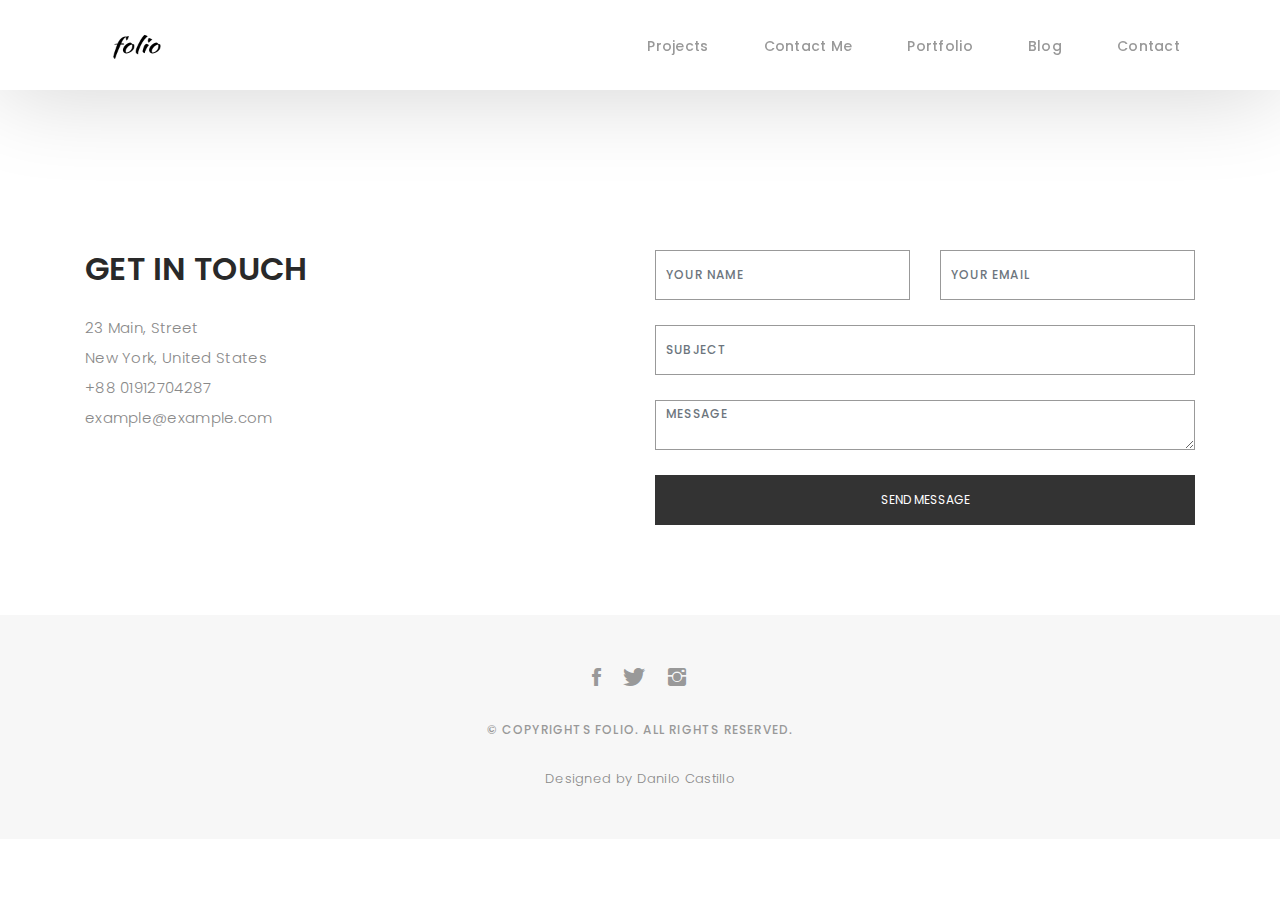
==== Contact.html @ a129fe92 "update 03092020" ====
<!DOCTYPE html>
<html lang="en">

<head>
  <meta charset="utf-8">
  <meta content="width=device-width, initial-scale=1.0" name="viewport">

  <title>Contact Me</title>
  <meta content="" name="keywords">
  <meta content="" name="description">

  <!-- Google Fonts -->
  <link href="https://fonts.googleapis.com/css?family=Poppins:300,300i,400,400i,500,500i,600,600i,700,700i|Playfair+Display:400,400i,700,700i,900,900i" rel="stylesheet">

  <!-- Bootstrap CSS File -->
  <link href="lib/bootstrap/css/bootstrap.min.css" rel="stylesheet">

  <!-- Libraries CSS Files -->
  <link href="lib/ionicons/css/ionicons.min.css" rel="stylesheet">
  <link href="lib/owlcarousel/assets/owl.carousel.min.css" rel="stylesheet">
  <link href="lib/magnific-popup/magnific-popup.css" rel="stylesheet">
  <link href="lib/hover/hover.min.css" rel="stylesheet">

  <!-- Main Stylesheet File -->
  <link href="css/style.css" rel="stylesheet">

  <!-- Responsive css -->
  <link href="css/responsive.css" rel="stylesheet">

  <!-- Favicon -->
  <link rel="shortcut icon" href="images/favicon.png">

  <!-- =======================================================
    Theme Name: Folio
    Theme URL: https://bootstrapmade.com/folio-bootstrap-portfolio-template/
    Author: BootstrapMade.com
    Author URL: https://bootstrapmade.com
  ======================================================= -->
</head>

<body>

  <!-- start section navbar -->
  <nav id="main-nav" >
    <div class="row">
      <div class="container">

        <div class="logo">
          <a href="index.html"><img src="images/logo.png" alt="logo"></a>
        </div>

        <div class="responsive"><i data-icon="m" class="ion-navicon-round"></i></div>

        <ul class="nav-menu list-unstyled">
          <li><a href="Projects.html" class="smoothScroll">Projects</a></li>
          <li><a href="Contact.html" class="smoothScroll">Contact Me</a></li>
          <li><a href="#portfolio" class="smoothScroll">Portfolio</a></li>
          <li><a href="#journal" class="smoothScroll">Blog</a></li>
          <li><a href="#contact" class="smoothScroll">Contact</a></li>
        </ul>

      </div>
    </div>
  </nav>
  <!-- End section navbar -->


  <!-- 
  <div id="header" class="home">

    <div class="container">
      <div class="header-content">
        <h1>I'M <span class="typed"></span></h1>
        <p>Data Scientist, BI-Consultant </p>

        <ul class="list-unstyled list-social">
          <li><a href="https://www.facebook.com/ImDannyDunne" target="_blank"> <i class="ion-social-facebook"></i></a></li>
          <li><a href="https://www.instagram.com/imdannydunne/?hl=es-la" target="_blank"><i class="ion-social-instagram"></i></a></li>
          <li><a href="#"><i class="ion-social-twitter"></i></a></li>

        </ul>
      </div>
    </div>
  </div>

  
  <div id="about" class="paddsection">
    <div class="container">
      <div class="row justify-content-between">

        <div class="col-lg-4 ">
          <div class="div-img-bg">
            <div class="about-img">
              <img src="images/me.jpg" class="img-responsive" alt="me">
            </div>
          </div>
        </div>

        <div class="col-lg-7">
          <div class="about-descr">

            <p class="p-heading">im a ux /ui designer austin based who loves clean, simple & unique design. i also enjoy crafting brand identities, icons, & ilustration work. </p>
            <p class="separator">To an English person, it will seem like simplified English, as a skeptical Cambridge friend of mine told me what Occidental is. The European languages are members of the same family.English person.</p>

          </div>

        </div>
      </div>
    </div>
  </div>
   end section about us -->

  <!-- start sectoion contact -->
  <div id="contact" class="paddsection" style="padding-top: 250px;">
    <div class="container">
      <div class="contact-block1">
        <div class="row">

          <div class="col-lg-6">
            <div class="contact-contact">

              <h2 class="mb-30">GET IN TOUCH</h2>

              <ul class="contact-details">
                <li><span>23 Main, Street</span></li>
                <li><span>New York, United States</span></li>
                <li><span>+88 01912704287</span></li>
                <li><span>example@example.com</span></li>
              </ul>

            </div>
          </div>

          <div class="col-lg-6">
            <form action="" method="post" role="form" class="contactForm">
              <div class="row">

                <div id="sendmessage">Your message has been sent. Thank you!</div>
                <div id="errormessage"></div>

                <div class="col-lg-6">
                  <div class="form-group contact-block1">
                    <input type="text" name="name" class="form-control" id="name" placeholder="Your Name" data-rule="minlen:4" data-msg="Please enter at least 4 chars" />
                    <div class="validation"></div>
                  </div>
                </div>

                <div class="col-lg-6">
                  <div class="form-group">
                    <input type="email" class="form-control" name="email" id="email" placeholder="Your Email" data-rule="email" data-msg="Please enter a valid email" />
                    <div class="validation"></div>
                  </div>
                </div>

                <div class="col-lg-12">
                  <div class="form-group">
                    <input type="text" class="form-control" name="subject" id="subject" placeholder="Subject" data-rule="minlen:4" data-msg="Please enter at least 8 chars of subject" />
                    <div class="validation"></div>
                  </div>
                </div>

                <div class="col-lg-12">
                  <div class="form-group">
                    <textarea class="form-control" name="message" rows="12" data-rule="required" data-msg="Please write something for us" placeholder="Message"></textarea>
                    <div class="validation"></div>
                  </div>
                </div>

                <div class="col-lg-12">
                  <input type="submit" class="btn btn-defeault btn-send" value="Send message">
                </div>

              </div>
            </form>
          </div>
        </div>
      </div>
    </div>
  </div>






  <!-- start section footer -->
  <div id="footer" class="text-center">
    <div class="container">
      <div class="socials-media text-center">

        <ul class="list-unstyled">
          <li><a href="#"><i class="ion-social-facebook"></i></a></li>
          <li><a href="#"><i class="ion-social-twitter"></i></a></li>
          <li><a href="#"><i class="ion-social-instagram"></i></a></li>
        </ul>

      </div>

      <p>&copy; Copyrights Folio. All rights reserved.</p>

      <div class="credits">
        <!--
          All the links in the footer should remain intact.
          You can delete the links only if you purchased the pro version.
          Licensing information: https://bootstrapmade.com/license/
          Purchase the pro version with working PHP/AJAX contact form: https://bootstrapmade.com/buy/?theme=Folio
        -->
        Designed by Danilo Castillo
      </div>

    </div>
  </div>
  <!-- End section footer -->

  <!-- JavaScript Libraries -->
  <script src="lib/jquery/jquery.min.js"></script>
  <script src="lib/jquery/jquery-migrate.min.js"></script>
  <script src="lib/bootstrap/js/bootstrap.bundle.min.js"></script>
  <script src="lib/typed/typed.js"></script>
  <script src="lib/owlcarousel/owl.carousel.min.js"></script>
  <script src="lib/magnific-popup/magnific-popup.min.js"></script>
  <script src="lib/isotope/isotope.pkgd.min.js"></script>

  <!-- Contact Form JavaScript File -->
  <script src="contactform/contactform.js"></script>

  <!-- Template Main Javascript File -->
  <script src="js/main.js"></script>

</body>

</html>
---- css/style.css ----
/*
  Theme Name: Folio
  Theme URL: https://bootstrapmade.com/folio-bootstrap-portfolio-template/
  Author: BootstrapMade.com
  Author URL: https://bootstrapmade.com
*/

/*  General Styling
/*-----------------------------------------------------------------------------------*/

body {
  background: #ffffff;
  color: #898989;
  font-family: 'Poppins', helvetica;
  font-size: 15px;
  font-weight: 300;
  line-height: 20px;
  letter-spacing: 0.02em;
  overflow-x: hidden;
  margin: 0 auto;
  padding: 0;
  -moz-box-sizing: border-box;
  -ms-box-sizing: border-box;
  -o-box-sizing: border-box;
  -webkit-box-sizing: border-box;
  box-sizing: border-box;
}

h1, h2, h3, h4, h5, h6 {
  margin: 0;
}

h2 {
  color: #292929;
  font-weight: 600;
}

h4 {
  color: #292929;
  font-size: 14px;
  font-weight: 600;
}

a {
  color: #292929;
  text-decoration: none !important;
  -moz-transition: all 0.5s ease-in-out 0s;
  -ms-transition: all 0.5s ease-in-out 0s;
  -o-transition: all 0.5s ease-in-out 0s;
  -webkit-transition: all 0.5s ease-in-out 0s;
  transition: all 0.5s ease-in-out 0s;
}

a:hover {
  -moz-transition: all 0.5s ease-in-out 0s;
  -ms-transition: all 0.5s ease-in-out 0s;
  -o-transition: all 0.5s ease-in-out 0s;
  -webkit-transition: all 0.5s ease-in-out 0s;
  transition: all 0.5s ease-in-out 0s;
}

a:hover, a:focus {
  color: #b8a07e;
  text-decoration: underline;
}

nav ul li a {
  padding: 2px 0 0 0;
  position: relative;
  display: block;
  font-size: 12px;
  color: #999999;
  letter-spacing: 0.1em;
  font-weight: 500;
  line-height: 14px;
  text-transform: uppercase;
  -moz-transition: all 0.5s ease-in-out 0s;
  -ms-transition: all 0.5s ease-in-out 0s;
  -o-transition: all 0.5s ease-in-out 0s;
  -webkit-transition: all 0.5s ease-in-out 0s;
  transition: all 0.5s ease-in-out 0s;
}

p {
  margin: 25px 0;
  padding: 0;
  font-size: 15px;
  color: #999999;
  line-height: 28px;
}

::-moz-selection {
  background: #b8a07e;
  color: #fff;
}

::selection {
  background: #b8a07e;
  color: #fff;
}

.btn {
  background: #333;
  border: medium none;
  border-radius: 0;
  color: #fff;
  font-size: 12px;
  height: 50px;
  line-height: 50px;
  padding: 0 30px;
  text-transform: uppercase;
}

.btn:hover, .btn:focus {
  color: #fff;
}

.padDiv {
  padding: 30px 20px;
}

.section-title {
  margin-bottom: 70px;
}

.section-title h2 {
  font-size: 25px;
  letter-spacing: 2px;
  text-transform: uppercase;
}

.form-control {
  background-color: transparent;
  border: 1px solid #999;
  border-radius: 0;
  color: #999999;
  font-size: 12px;
  font-weight: 500;
  height: 50px;
  letter-spacing: 0.1em;
  padding-left: 10px;
  margin: 0 0 25px 0;
  line-height: 14px;
  text-transform: uppercase;
}

.form-control:focus {
  box-shadow: none;
  outline: 0 none;
}

.paddsection {
  padding-top: 90px;
  padding-bottom: 90px;
}

.paddsections {
  padding-top: 90px;
  padding-bottom: 90px !important;
}

.hvr-shutter-in-horizontal::before {
  background: #333;
}

.hvr-shutter-in-horizontal:hover {
  background: #b8a07e;
}

.mb-30 {
  margin-bottom: 30px;
}

/*-----------------------------------------------------------------------------------*/
/*  Navbar Top
/*-----------------------------------------------------------------------------------*/

nav {
  position: fixed;
  background: #fff;
  z-index: 1000;
  width: 100%;
  padding: 20px;
  display: relative;
  -webkit-box-shadow: 0px 2px 92px 0px rgba(0, 0, 0, 0.18);
  -moz-box-shadow: 0px 2px 92px 0px rgba(0, 0, 0, 0.18);
  box-shadow: 0px 2px 92px 0px rgba(0, 0, 0, 0.18);
}

.nav-menu {
  float: right;
  line-height: 32px;
  margin-bottom: 0;
  padding-top: 16px;
}

nav ul li {
  float: left;
  margin-right: 15px;
  font-family: 'Poppins', sans-serif;
  font-size: 14px;
  margin-left: 40px;
}

nav ul li a {
  padding: 2px 0 0 0;
  position: relative;
  display: block;
  font-size: 14px;
  color: #999999;
  font-family: 'Poppins', helvetica;
  font-weight: 500;
  line-height: 16px;
  text-transform: uppercase;
  letter-spacing: 0.02em;
  text-transform: capitalize;
}

.logo {
  float: left;
}

.logo img {
  width: 100px;
  height: 50px;
}

.responsive {
  display: none;
  font-size: 23px;
}

.active {
  color: #afafaf;
}

/*----------------------------------------------------------------------------------*/
/*  Header
/*-----------------------------------------------------------------------------------*/

#header {
  background: url("../images/home-bg2.jpg") repeat scroll center center / cover;
  height: 100vh;
  width: 100%;
}


#header .header-content {
  height: 100vh;
  text-align: left;
  width: 100%;
  display: flex;
  justify-content: center;
  flex-direction: column;
}

.header-content h1 {
  font-size: 40px;
  font-weight: 700;
  margin-bottom: 10px;
  text-transform: uppercase;
  color: #fff;
}

.header-content p {
  font-size: 13px;
  letter-spacing: 5px;
  margin-top: 0;
  margin-bottom: 30px;
  text-transform: capitalize;
  color: #fff;
  font-weight: 500;
}

.header-content .list-social li {
  float: left;
  margin-right: 20px;
}

.header-content .list-social li i {
  color: #fff;
  font-size: 15px;
}

/*-----------------------------------------------------------------------------------*/
/*  Aout-us
/*-----------------------------------------------------------------------------------*/

#about {
  width: 100%;
  height: auto;
  background: #f7f7f7;
  padding-top: 190px;
}

#about .div-img-bg {
  padding-bottom: 30px;
  border: 20px solid #b8a07e;
}

#about .div-img-bg .about-img img {
  width: 100%;
  box-shadow: 0px 0px 85px 0px rgba(0, 0, 0, 0.14);
  margin-top: -60px;
  margin-left: 40px;
  height: 400px;
  object-fit: cover;
}

#about .about-descr .p-heading {
  font-family: 'Playfair Display', serif;
  font-size: 28px;
  text-align: left;
}

#about .about-descr .separator {
  max-width: 80%;
  margin-bottom: 0;
  text-align: left;
}

/*-----------------------------------------------------------------------------------*/
/*   Services
/*-----------------------------------------------------------------------------------*/

#services {
  background: #f7f7f7;
  position: relative;
  padding-bottom: 80px;
}

.owl-item {
  float: left;
}
.services-block span {
  margin: 10px 0;
  position: relative;
  font-size: 13px;
  color: #292929;
  letter-spacing: 0.1em;
  font-weight: 500;
  text-transform: uppercase;
  display: block;
}

.services-block .separator {
  margin: 0;
  font-size: 13px;
  line-height: 22px;
}

.services-block i {
  font-size: 44px;
  color: #b8a07e;
  line-height: 44px;
}


.services-carousel  .owl-stage-outer {
  overflow: hidden;
}

.services-carousel .owl-dots {
  margin-top: 5px;
  text-align: center;
}

.services-carousel .owl-dot {
  display: inline-block;
  margin: 0 5px;
  width: 12px !important;
  height: 12px !important;
  border-radius: 50%;
  border: 0;
  padding: 0 !important;
  background-color: #ddd;
  cursor: pointer;
}

.services-carousel .owl-dot.active {
  background-color: #b8a07e;
}

.owl-nav {
  display: none;
}


/*-----------------------------------------------------------------------------------*/
/*  Portfolio
/*-----------------------------------------------------------------------------------*/

#portfolio {
  position: relative;
  padding-bottom: 50px;
}

#portfolio .portfolio-list {
  margin-bottom: 50px;
}

#portfolio .portfolio-list .nav {
  display: inline-block;
  margin: 0;
}

#portfolio .portfolio-list .nav li {
  margin: 0 40px 0 0;
  float: left;
  font-size: 14px;
  color: #999999;
  line-height: 16px;
  cursor: pointer;
  font-family: 'Poppins', helvetica;
  font-weight: 500;
  letter-spacing: 0.02em;
  text-transform: capitalize;
  -moz-transition: all 0.5s ease-in-out 0s;
  -ms-transition: all 0.5s ease-in-out 0s;
  -o-transition: all 0.5s ease-in-out 0s;
  -webkit-transition: all 0.5s ease-in-out 0s;
  transition: all 0.5s ease-in-out 0s;
}

#portfolio .portfolio-list .nav li:hover, #portfolio .portfolio-list .nav li.filter-active  {
  color: #b8a07e;
  -moz-transition: all 0.5s ease-in-out 0s;
  -ms-transition: all 0.5s ease-in-out 0s;
  -o-transition: all 0.5s ease-in-out 0s;
  -webkit-transition: all 0.5s ease-in-out 0s;
  transition: all 0.5s ease-in-out 0s;
}

#portfolio .portfolio-container {
  display: inline-block;
  margin-bottom: 50px;
  width: 100%;
}

.portfolio-thumbnail {
  margin-bottom: 30px;
  overflow: hidden;
  min-height: 260px;
}

.portfolio-thumbnail img {
  max-width: 100%;
}

/*-----------------------------------------------------------------------------------*/
/*  Journal
/*-----------------------------------------------------------------------------------*/

#journal,  #journal-blog {
  height: auto;
  width: 100%;
  background: #f7f7f7;
  padding-bottom: 60px;
  position: relative;
}

#journal-blog {
  background: #fff;
  padding-bottom: 30px;
}

#journal .journal-block {
  display: inline-block;
  height: auto;
  width: 100%;
}

#journal .journal-block .journal-info {
  position: relative;
}

.journal-block .journal-info img {
  max-width: 100%;
}

.journal-block .journal-info .journal-txt {
  padding: 25px 0px;
  position: relative;
}

.journal-block .journal-info .journal-txt h4 a {
  display: block;
  font-size: 19px;
  line-height: 24px;
  margin: 0 0 13px 0;
  font-weight: 500;
  color: #292929;
  -moz-transition: all 0.5s ease-in-out 0s;
  -ms-transition: all 0.5s ease-in-out 0s;
  -o-transition: all 0.5s ease-in-out 0s;
  -webkit-transition: all 0.5s ease-in-out 0s;
  transition: all 0.5s ease-in-out 0s;
}

.journal-block .journal-info .journal-txt h4 a:hover {
  color: #b8a07e;
  -moz-transition: all 0.5s ease-in-out 0s;
  -ms-transition: all 0.5s ease-in-out 0s;
  -o-transition: all 0.5s ease-in-out 0s;
  -webkit-transition: all 0.5s ease-in-out 0s;
  transition: all 0.5s ease-in-out 0s;
}

.journal-block .journal-info .journal-txt p {
  margin: 0;
  font-size: 14px;
  line-height: 24px;
}

/*-----------------------------------------------------------------------------------*/
/*  Contact
/*-----------------------------------------------------------------------------------*/

#contact {
  height: auto;
  width: 100%;
}

.contact-details {
  list-style: none;
  margin: 0;
  padding: 0;
}

.contact-details li {
  padding-bottom: 10px;
}

#contact input, #contact textarea {
  width: 100%;
}


#contact  #sendmessage {
  color: #18d26e;
  border: 1px solid #18d26e;
  display: none;
  text-align: center;
  padding: 15px;
  font-weight: 600;
  margin: 15px;
}

#contact  #errormessage {
  color: red;
  display: none;
  border: 1px solid red;
  text-align: center;
  padding: 15px;
  font-weight: 600;
  margin: 15px;
}

#contact #sendmessage.show, #contact #errormessage.show, #contact .show {
  display: block;
}

#contact .validation {
  color: red;
  display: none;
  margin: 0 0 20px;
  font-weight: 400;
  font-size: 13px;
}

/*-----------------------------------------------------------------------------------*/
/*  Footer
/*-----------------------------------------------------------------------------------*/

#footer {
  background: #f7f7f7;
  padding-top: 50px;
  padding-bottom: 50px;
}

#footer .socials-media {
  width: 100%;
}

#footer .socials-media ul {
  display: inline-block;
  float: none;
  margin: 0 0 20px 0;
}

#footer .socials-media ul li {
  float: left;
  margin-left: 10px;
  margin-right: 10px;
}

#footer .socials-media ul li a {
  font-size: 24px;
  color: #999;
  letter-spacing: 0.1em;
  font-weight: 500;
  background: transparent;
  text-transform: uppercase;
  -moz-transition: all 0.5s ease-in-out 0s;
  -ms-transition: all 0.5s ease-in-out 0s;
  -o-transition: all 0.5s ease-in-out 0s;
  -webkit-transition: all 0.5s ease-in-out 0s;
  transition: all 0.5s ease-in-out 0s;
}

#footer .socials-media ul li a:hover {
  color: #b8a07e;
  -moz-transition: all 0.5s ease-in-out 0s;
  -ms-transition: all 0.5s ease-in-out 0s;
  -o-transition: all 0.5s ease-in-out 0s;
  -webkit-transition: all 0.5s ease-in-out 0s;
  transition: all 0.5s ease-in-out 0s;
}

#footer p {
  font-size: 12px;
  letter-spacing: 0.1em;
  font-weight: 500;
  margin-top: 0;
  text-transform: uppercase;
}

.credits {
  font-size: 13px;
}
---- css/responsive.css ----
/** Width between 1200x to 0
 *  ~~~~~~~~~~~~~~~~~~~~~~~~~~~~~~~~~~~~
 */

@media (min-width: 1200px) {

}

/** Width between 992px to 1199px
 *  ~~~~~~~~~~~~~~~~~~~~~~~~~~~~~~~~~~~~
 */

@media (min-width: 992px) and (max-width: 1199px) {
  
}

/** Width between 768px to 991px
 *  ~~~~~~~~~~~~~~~~~~~~~~~~~~~~~~~~~~~~
 */

@media (min-width: 768px) and (max-width: 991px) {
  /* Navbar */
  nav {
    padding: 10px 15px;
  }
  .nav-menu {
    margin-top: 40px;
    width: 100%;
  }
  .nav-menu li {
    float: none;
    width: 100%;
    text-align: center;
    border-top: 1px solid #f7f7f7;
    line-height: 45px;
    margin-left: 0;
    padding-top: 10px;
    padding-bottom: 10px;
  }
  .responsive {
    float: right;
    padding-top: 15px;
    display: block;
  }
  /* About */
  .head-info .header-content .cmaster h1 {
    font-size: 32px;
  }
  #about .div-img-bg {
    padding: 0;
  }
  #about .div-img-bg .about-img img {
    margin-top: 0%;
    margin-left: calc(0% - 0px);
  }
  #about .about-descr .p-heading {
    font-size: 20px;
  }
  #about .about-descr .separator {
    max-width: 100%;
    margin-bottom: 0;
  }
  /* portfolio */
  #portfolio .portfolio-list .nav li {
    float: none;
    margin: 20px;
    display: inline-block;
  }
  /* journal */
  #journal .journal-block .journal-info {
    margin-bottom: 30px;
  }
  /* Contact */
  .contact-contact {
    margin-bottom: 30px;
  }
  /* Footer */
  #footer .socials-media ul li {
    margin-right: 0;
    margin-left: 0;
    float: none;
    display: inline-block;
  }
}

/** Width between 767px to 0
 *  ~~~~~~~~~~~~~~~~~~~~~~~~~~~~~~~~~~~~
 */

@media (max-width: 767px) {
  /* Navbar */
  nav {
    padding: 20px 15px;
  }
  .nav-menu {
    margin-top: 40px;
    display: relative;
    float: none;
    width: 100%;
  }
  .nav-menu li {
    float: left;
    width: 100%;
    text-align: center;
    border-top: 1px solid #f7f7f7;
    line-height: 45px;
    margin-left: 0;
    padding-top: 10px;
    padding-bottom: 10px;
  }
  .responsive {
    float: right;
    padding-top: 15px;
    display: block;
  }
  /* About */
  .head-info .header-content h1 {
    font-size: 32px;
  }
  #about .div-img-bg {
    padding: 0;
  }
  #about .div-img-bg .about-img img {
    margin-top: 0%;
    margin-left: calc(0% - 0px);
  }
  #about .about-descr .p-heading {
    font-size: 20px;
  }
  #about .about-descr .separator {
    max-width: 100%;
    margin-bottom: 0;
  }
  /* portfolio */
  #portfolio .portfolio-list .nav li {
    float: none;
    margin: 20px;
    display: inline-block;
  }
  /* journal */
  #journal .journal-block .journal-info {
    margin-bottom: 30px;
  }
  /* Contact */
  .contact-contact {
    margin-bottom: 30px;
  }
  /* Footer */
  #footer .socials-media ul li {
    margin-right: 0;
    margin-left: 0;
    float: none;
    display: inline-block;
  }
}

/** Width between 600px to 0
 *  ~~~~~~~~~~~~~~~~~~~~~~~~~~~~~~~~~~~~
 */

@media (max-width: 600px) {
  /* Navbar */
  nav {
    padding: 20px 15px;
  }
  .nav-menu {
    margin-top: 40px;
    display: relative;
    float: none;
    width: 100%;
  }
  .nav-menu li {
    float: none;
    width: 100%;
    text-align: center;
    border-top: 1px solid #f7f7f7;
    line-height: 45px;
    margin-left: 0;
    padding-top: 10px;
    padding-bottom: 10px;
  }
  .responsive {
    float: right;
    padding-top: 15px;
    display: block;
  }
  /* About */
  .head-info .header-content h1 {
    font-size: 32px;
  }
  #about .div-img-bg {
    padding: 0;
  }
  #about .div-img-bg .about-img img {
    margin-top: 0%;
    margin-left: calc(0% - 0px);
  }
  #about .about-descr .p-heading {
    font-size: 20px;
  }
  #about .about-descr .separator {
    max-width: 100%;
    margin-bottom: 0;
  }
  /* portfolio */
  #portfolio .portfolio-list .nav li {
    float: none;
    margin: 10px;
    display: inline-block;
  }
  /* journal */
  #journal .journal-block .journal-info {
    margin-bottom: 30px;
  }
  /* Contact */
  .contact-contact {
    margin-bottom: 30px;
  }
  /* Footer */
  #footer .socials-media ul li {
    margin-right: 0;
    margin-left: 0;
    float: none;
    display: inline-block;
  }
}

/** Width between 480px to 0
 *  ~~~~~~~~~~~~~~~~~~~~~~~~~~~~~~~~~~~~
 */

@media (max-width: 480px) {
  /* Navbar */
  nav {
    padding: 20px 15px;
  }
  .nav-menu {
    margin-top: 40px;
    display: relative;
    float: none;
    width: 100%;
  }
  .nav-menu li {
    float: none;
    width: 100%;
    text-align: center;
    border-top: 1px solid #f7f7f7;
    line-height: 45px;
    margin-left: 0;
    padding-top: 10px;
    padding-bottom: 10px;
  }
  .responsive {
    float: right;
    padding-top: 15px;
    display: block;
  }
  /* About */
  .head-info .header-content h1 {
    font-size: 32px;
  }
  #about .div-img-bg {
    padding: 0;
  }
  #about .div-img-bg .about-img img {
    margin-top: 0%;
    margin-left: calc(0% - 0px);
  }
  #about .about-descr .p-heading {
    font-size: 20px;
  }
  #about .about-descr .separator {
    max-width: 100%;
    margin-bottom: 0;
  }
  /* portfolio */
  #portfolio .portfolio-list .nav li {
    float: none;
    margin: 20px;
  }
  /* journal */
  #journal .journal-block .journal-info {
    margin-bottom: 30px;
  }
  /* Contact */
  .contact-contact {
    margin-bottom: 30px;
  }
  /* Footer */
  #footer .socials-media ul li {
    margin-right: 0;
    margin-left: 0;
    float: none;
    display: inline-block;
  }
}

/** Width between 320px to 0
 *  ~~~~~~~~~~~~~~~~~~~~~~~~~~~~~~~~~~~~
 */

@media (max-width: 320px) {
  /* Navbar */
  nav {
    padding: 20px 15px;
  }
  .nav-menu {
    margin-top: 40px;
    display: relative;
    float: none;
    width: 100%;
  }
  .nav-menu li {
    float: none;
    width: 100%;
    text-align: center;
    border-top: 1px solid #f7f7f7;
    line-height: 45px;
    margin-left: 0;
    padding-top: 10px;
    padding-bottom: 10px;
  }
  .responsive {
    float: right;
    padding-top: 15px;
    display: block;
  }
  /* About */
  .head-info .header-content h1 {
    font-size: 32px;
  }
  #about .div-img-bg {
    padding: 0;
  }
  #about .div-img-bg .about-img img {
    margin-top: 0%;
    margin-left: calc(0% - 0px);
  }
  #about .about-descr .p-heading {
    font-size: 20px;
  }
  #about .about-descr .separator {
    max-width: 100%;
    margin-bottom: 0;
  }
  /* portfolio */
  #portfolio .portfolio-list .nav li {
    float: none;
    margin: 20px;
  }
  /* journal */
  #journal .journal-block .journal-info {
    margin-bottom: 30px;
  }
  /* Contact */
  .contact-contact {
    margin-bottom: 30px;
  }
  /* Footer */
  #footer .socials-media ul li {
    margin-right: 0;
    margin-left: 0;
    float: none;
    display: inline-block;
  }
  /* Single page */
  .entry-comments-body span {
    display: inline-block;
    margin-right: 0;
  }
}
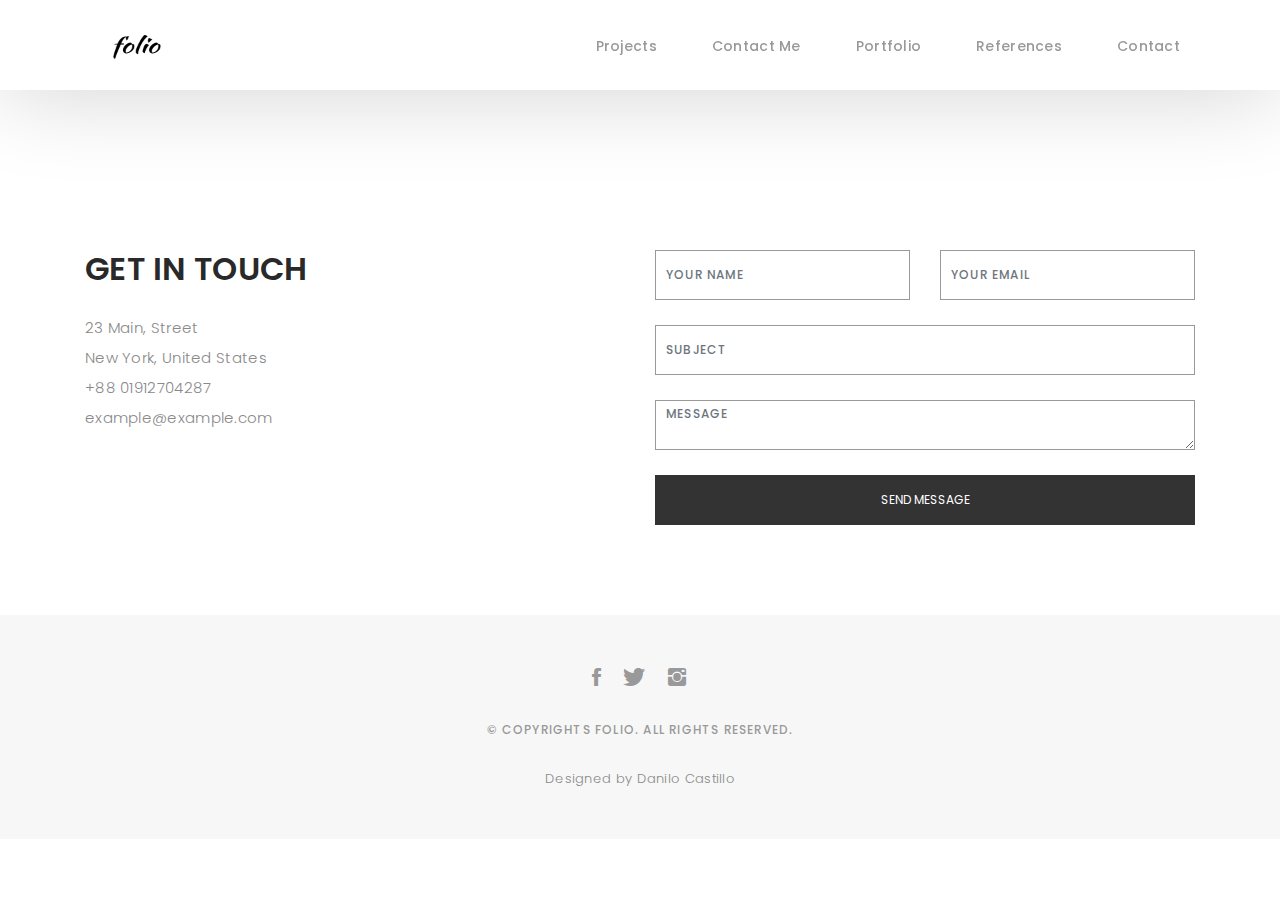
==== commit c1845414: "update 1 03092020" ====
--- a/Contact.html
+++ b/Contact.html
@@ -55,7 +55,7 @@
           <li><a href="Projects.html" class="smoothScroll">Projects</a></li>
           <li><a href="Contact.html" class="smoothScroll">Contact Me</a></li>
           <li><a href="#portfolio" class="smoothScroll">Portfolio</a></li>
-          <li><a href="#journal" class="smoothScroll">Blog</a></li>
+          <li><a href="references.html" class="smoothScroll">References</a></li>
           <li><a href="#contact" class="smoothScroll">Contact</a></li>
         </ul>
 
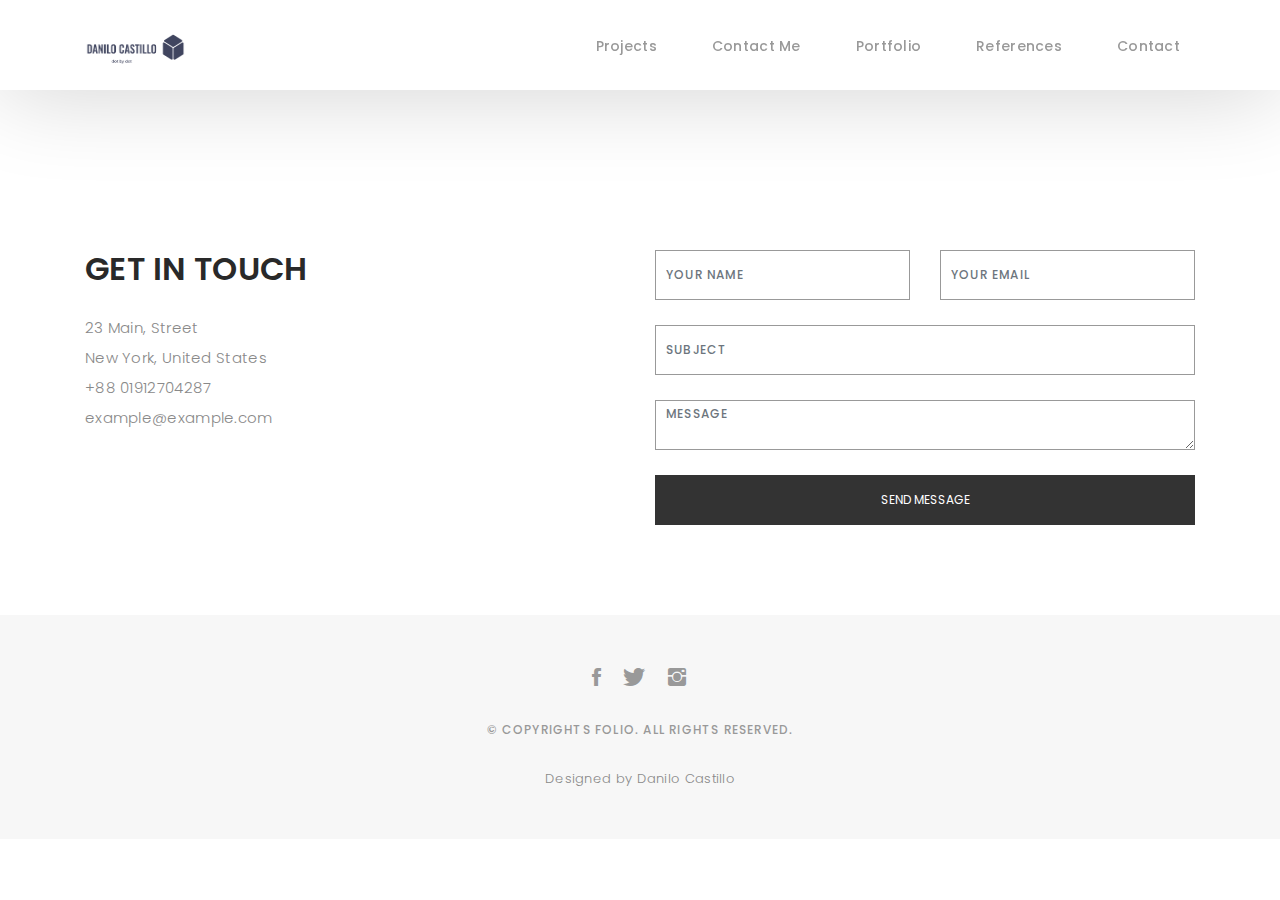
==== commit 8cc4ba29: "update 2 03092020" ====
--- a/Contact.html
+++ b/Contact.html
@@ -46,7 +46,7 @@
       <div class="container">
 
         <div class="logo">
-          <a href="index.html"><img src="images/logo.png" alt="logo"></a>
+          <a href="index.html"><img src="images/logo2.png" alt="logo"></a>
         </div>
 
         <div class="responsive"><i data-icon="m" class="ion-navicon-round"></i></div>
--- a/css/style.css
+++ b/css/style.css
@@ -284,7 +284,7 @@
 }
 
 /*-----------------------------------------------------------------------------------*/
-/*  Aout-us
+/*  About-us
 /*-----------------------------------------------------------------------------------*/
 
 #about {
@@ -312,12 +312,16 @@
   font-family: 'Playfair Display', serif;
   font-size: 28px;
   text-align: left;
+  list-style-type:circle;
 }
 
 #about .about-descr .separator {
   max-width: 80%;
   margin-bottom: 0;
   text-align: left;
+  list-style-type:circle;
+
+
 }
 
 /*-----------------------------------------------------------------------------------*/
@@ -348,6 +352,7 @@
   margin: 0;
   font-size: 13px;
   line-height: 22px;
+ 
 }
 
 .services-block i {
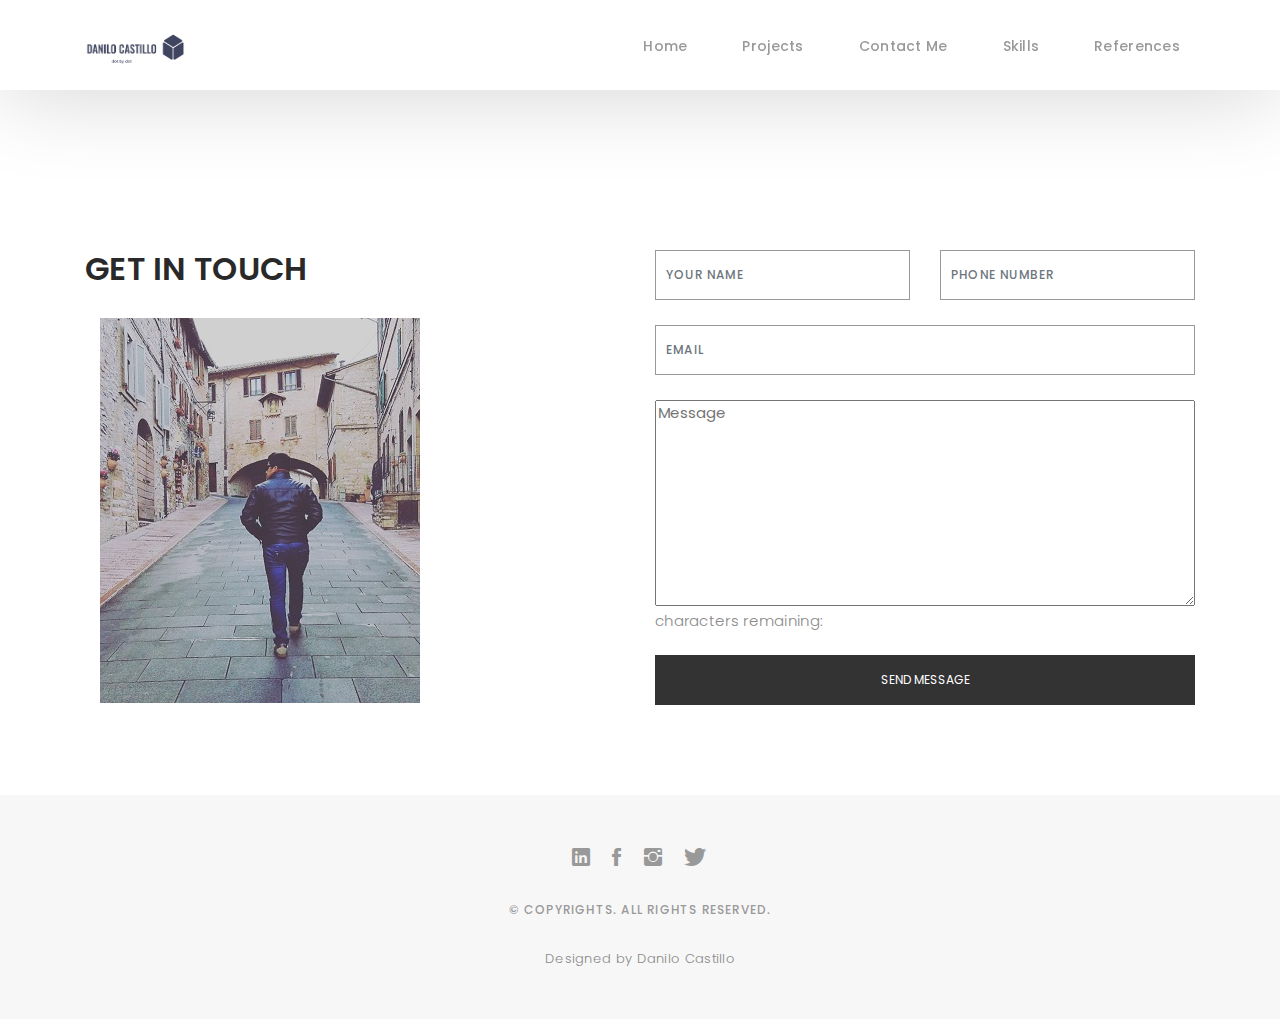
==== commit 51ae157f: "update 4 03092020" ====
--- a/Contact.html
+++ b/Contact.html
@@ -28,7 +28,7 @@
   <link href="css/responsive.css" rel="stylesheet">
 
   <!-- Favicon -->
-  <link rel="shortcut icon" href="images/favicon.png">
+  <link rel="shortcut icon" href="images/favicon2.png">
 
   <!-- =======================================================
     Theme Name: Folio
@@ -52,11 +52,11 @@
         <div class="responsive"><i data-icon="m" class="ion-navicon-round"></i></div>
 
         <ul class="nav-menu list-unstyled">
+          <li><a href="index.html" class="smoothScroll">Home</a></li>
           <li><a href="Projects.html" class="smoothScroll">Projects</a></li>
           <li><a href="Contact.html" class="smoothScroll">Contact Me</a></li>
-          <li><a href="#portfolio" class="smoothScroll">Portfolio</a></li>
+          <li><a href="Skills.html" class="smoothScroll">Skills</a></li>
           <li><a href="references.html" class="smoothScroll">References</a></li>
-          <li><a href="#contact" class="smoothScroll">Contact</a></li>
         </ul>
 
       </div>
@@ -115,17 +115,18 @@
     <div class="container">
       <div class="contact-block1">
         <div class="row">
-
           <div class="col-lg-6">
             <div class="contact-contact">
-
               <h2 class="mb-30">GET IN TOUCH</h2>
-
-              <ul class="contact-details">
-                <li><span>23 Main, Street</span></li>
-                <li><span>New York, United States</span></li>
-                <li><span>+88 01912704287</span></li>
-                <li><span>example@example.com</span></li>
+              <div class="col-lg-4 ">
+                <div class="div-img-bg">
+                  <div class="about-img">
+                    <img src="images/ASIS.jpg" class="img-responsive" alt="me">
+                  </div>
+                </div>
+              </div>
+            
+                          
               </ul>
 
             </div>
@@ -147,22 +148,27 @@
 
                 <div class="col-lg-6">
                   <div class="form-group">
-                    <input type="email" class="form-control" name="email" id="email" placeholder="Your Email" data-rule="email" data-msg="Please enter a valid email" />
+                    <input type="number" class="form-control" name="phone" id="phone" placeholder="Phone Number" data-rule="required" data-msg="Please enter a valid phone number" />
                     <div class="validation"></div>
                   </div>
                 </div>
 
                 <div class="col-lg-12">
                   <div class="form-group">
-                    <input type="text" class="form-control" name="subject" id="subject" placeholder="Subject" data-rule="minlen:4" data-msg="Please enter at least 8 chars of subject" />
+                    <input type="email" class="form-control" name="email" id="email" placeholder="email" data-rule="required" data-msg="Please enter a valid email" />
                     <div class="validation"></div>
                   </div>
                 </div>
 
                 <div class="col-lg-12">
+
                   <div class="form-group">
-                    <textarea class="form-control" name="message" rows="12" data-rule="required" data-msg="Please write something for us" placeholder="Message"></textarea>
-                    <div class="validation"></div>
+                    
+                    <textarea nameclass="form-control" name="message" rows="10" data-rule="required" data-msg="Please write something for us" placeholder="Message" maxlength="150"></textarea>
+                    
+                    <div class="validation"></div>
+                    <label> characters remaining: <span></span>
+                    
                   </div>
                 </div>
 
@@ -179,24 +185,21 @@
   </div>
 
 
-
-
-
-
   <!-- start section footer -->
   <div id="footer" class="text-center">
     <div class="container">
       <div class="socials-media text-center">
 
         <ul class="list-unstyled">
-          <li><a href="#"><i class="ion-social-facebook"></i></a></li>
-          <li><a href="#"><i class="ion-social-twitter"></i></a></li>
-          <li><a href="#"><i class="ion-social-instagram"></i></a></li>
+          <li><a href="https://www.linkedin.com/in/danilo-castillo-060090b3/"target="_blank"><i class="ion-social-linkedin"></i></a></li>
+          <li><a href="https://www.facebook.com/ImDannyDunne" target="_blank"><i class="ion-social-facebook"></i></a></li>
+          <li><a href="https://www.instagram.com/imdannydunne/?hl=es-la" target="_blank"><i class="ion-social-instagram"></i></a></li>
+          <li><a href="https://twitter.com/ImDannyDunne" target="_blank"><i class="ion-social-twitter"></i></a></li>
         </ul>
 
       </div>
 
-      <p>&copy; Copyrights Folio. All rights reserved.</p>
+      <p>&copy; Copyrights. All rights reserved.</p>
 
       <div class="credits">
         <!--
